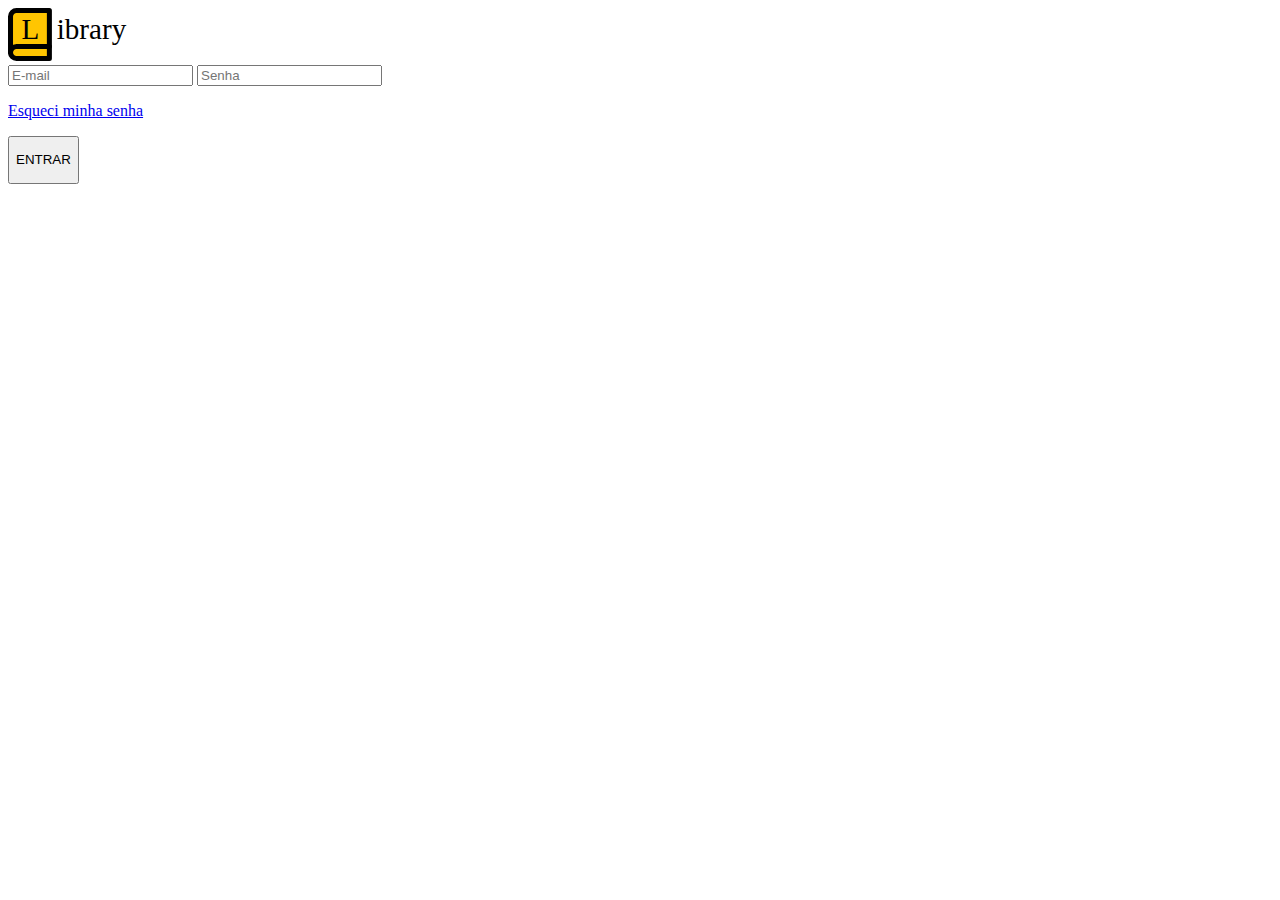
==== index.html @ 04789d7a "frist commit - create login page - import imgs" ====
<!DOCTYPE html>
<html lang="en">
	<head>
		<meta charset="UTF-8" />
		<meta http-equiv="X-UA-Compatible" content="IE=edge" />
		<meta name="viewport" content="width=device-width, initial-scale=1.0" />
		<title>Library - Login</title>
		<link rel="stylesheet" href="styles.css" />
		<link rel="preconnect" href="https://fonts.googleapis.com" />
		<link rel="preconnect" href="https://fonts.gstatic.com" crossorigin />
		<link
			href="https://fonts.googleapis.com/css2?family=Roboto:wght@400;700&display=swap"
			rel="stylesheet"
		/>
	</head>
	<body class="login-body">
		<div class="login-bg">
			<div class="login-card">
				<img src="./img/login/Logo.svg" alt="logo library" class="login-logo" />

				<form action="#" method="post" id="login-form">
					<input type="email" name="email" id="loginEmail" placeholder="E-mail" />
					<input type="password" name="" id="loginPass" placeholder="Senha" />
					<div>
						<a class="forget-pass" href="#"><p>Esqueci minha senha</p></a>
					</div>
				</form>
				<button class="login-btn" type="submit" form="login-form">
					<p>ENTRAR</p>
				</button>
			</div>
		</div>
	</body>
</html>
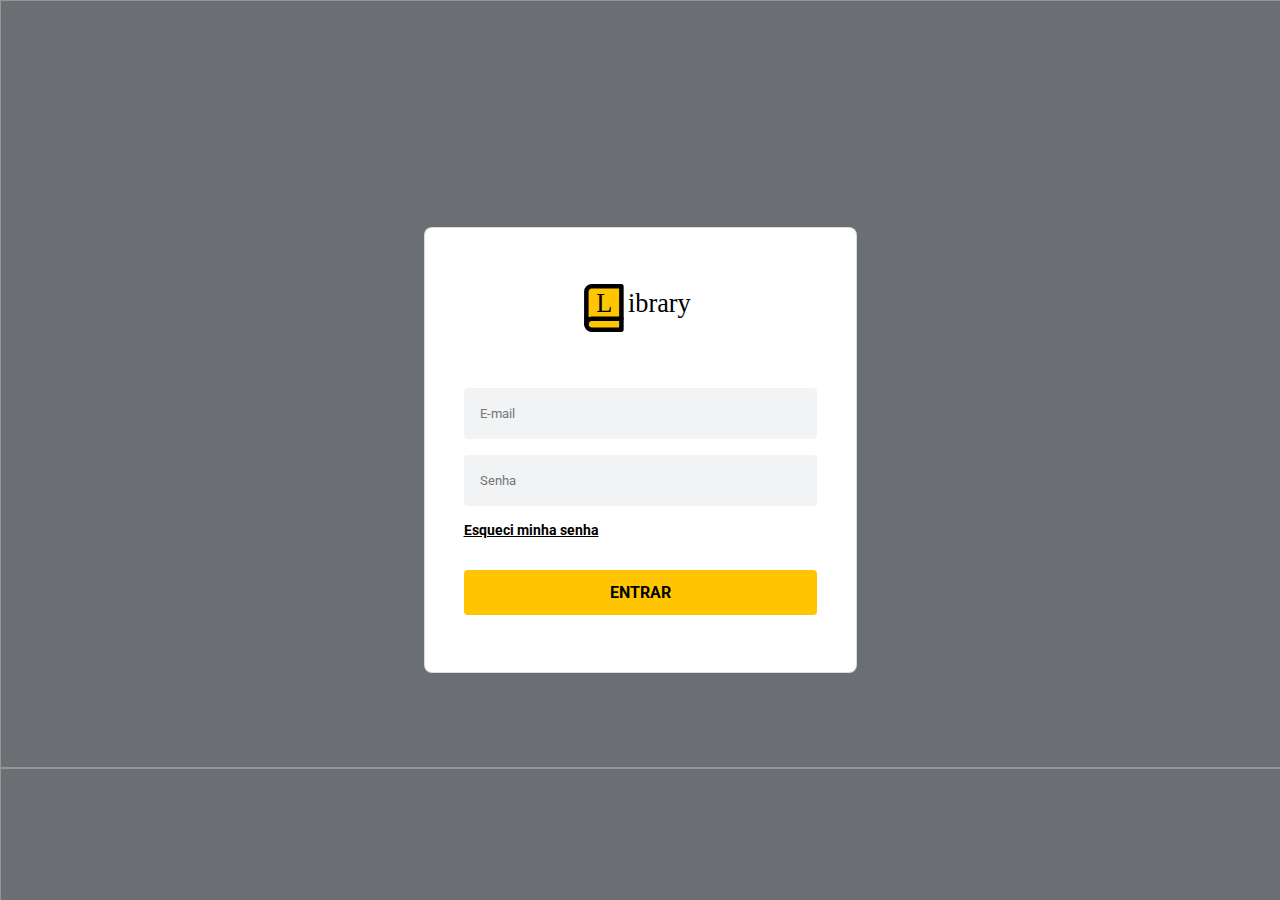
==== commit 4de1a988: "add data and script / adjustments css and html" ====
--- a/index.html
+++ b/index.html
@@ -5,6 +5,7 @@
 		<meta http-equiv="X-UA-Compatible" content="IE=edge" />
 		<meta name="viewport" content="width=device-width, initial-scale=1.0" />
 		<title>Library - Login</title>
+		<script src="./index.js" defer></script>
 		<link rel="stylesheet" href="styles.css" />
 		<link rel="preconnect" href="https://fonts.googleapis.com" />
 		<link rel="preconnect" href="https://fonts.gstatic.com" crossorigin />
@@ -19,8 +20,14 @@
 				<img src="./img/login/Logo.svg" alt="logo library" class="login-logo" />
 
 				<form action="#" method="post" id="login-form">
-					<input type="email" name="email" id="loginEmail" placeholder="E-mail" />
-					<input type="password" name="" id="loginPass" placeholder="Senha" />
+					<input type="email" name="email" id="loginUser" placeholder="E-mail" />
+					<input
+						type="password"
+						name=""
+						id="loginPass"
+						autocomplete=""
+						placeholder="Senha"
+					/>
 					<div>
 						<a class="forget-pass" href="#"><p>Esqueci minha senha</p></a>
 					</div>
--- a/styles.css
+++ b/styles.css
@@ -0,0 +1,241 @@
+* {
+	margin: 0;
+	padding: 0;
+	box-sizing: border-box;
+	font-family: "Roboto", sans-serif;
+}
+a {
+	color: currentColor;
+}
+
+/* Login page */
+.login-body {
+	background: url(./img/login/emil-widlund-xrbbXIXAWY0-unsplash.png) 50% 82%
+		no-repeat;
+	width: 100vw;
+	height: 100vh;
+}
+.login-bg {
+	background: url(./img/login/Retangulo310.svg);
+	background-color: rgba(52, 58, 64, 0.1);
+	width: 100%;
+	height: 100%;
+	display: flex;
+	justify-content: center;
+	align-items: center;
+}
+.login-card {
+	background-color: #fff;
+	width: 433px;
+	height: 446px;
+	opacity: 100%;
+	display: flex;
+	flex-direction: column;
+	align-items: center;
+	border: 1px solid #70707040;
+	border-radius: 8px;
+	padding: 56px 40px;
+}
+.login-logo {
+	width: 120px;
+	height: 48px;
+	margin-bottom: 56px;
+}
+.login-card form {
+	display: flex;
+	flex-direction: column;
+	gap: 16px;
+}
+.login-card input {
+	width: 353px;
+	height: 51px;
+	border-radius: 4px;
+	background-color: #f1f3f5;
+	border: 0;
+	padding: 16px;
+}
+.login-btn {
+	border: 0;
+	border-radius: 4px;
+	background-color: #ffc501;
+	height: 45px;
+	width: 353px;
+	font-size: 16px;
+	font-weight: bold;
+	margin-top: 32px;
+}
+.forget-pass {
+	text-align: left;
+	font-size: 14px;
+	font-weight: bold;
+}
+/* Home Page */
+
+.main-container {
+	background-color: #f4f4f4;
+}
+.main-nav {
+	display: flex;
+	justify-content: space-between;
+	padding: 0 24px;
+	align-items: center;
+	height: 96px;
+	background-color: #fff;
+}
+.main-user {
+	display: flex;
+	align-items: center;
+	font-size: 18px;
+	cursor: pointer;
+}
+
+.main-home {
+	margin: 24px;
+	background-color: #fff;
+	height: 100%;
+	justify-content: center;
+	align-items: center;
+	display: flex;
+	gap: 40px;
+	border-radius: 5px;
+	padding: 200px 244px;
+}
+.main-card {
+	width: 250px;
+	height: 224px;
+	display: flex;
+	flex-direction: column;
+	align-items: center;
+	gap: 27px;
+	border: 3px solid #f4f4f4;
+	border-radius: 5px;
+	text-decoration: none;
+	transition: 0.3s;
+}
+
+.main-card-icon {
+	width: 250px;
+	height: 150px;
+	background-color: #f4f4f4;
+	display: flex;
+	justify-content: center;
+	align-items: center;
+	border: 0;
+	transition: 0.3s;
+}
+.main-card:hover .main-card-icon {
+	background-color: #ffc501;
+	border-radius: 5px 5px 0 0;
+}
+.main-card:hover {
+	border: 3px solid #ffc501;
+}
+
+/* New Book */
+.main-newbook {
+	margin: 24px;
+	background-color: #fff;
+	display: flex;
+	flex-direction: column;
+	border-radius: 5px;
+	height: 624px;
+	padding: 24px;
+}
+.main-path {
+	display: flex;
+	gap: 8px;
+	align-self: flex-start;
+	text-decoration: none;
+}
+#newBook {
+	display: flex;
+	align-items: center;
+	justify-content: center;
+	margin-top: 117px;
+}
+.newBookGrid input,
+.newBookGrid select {
+	border: 1px solid #133052;
+	border-radius: 5px;
+	width: 350px;
+	min-height: 53px;
+	padding: 16px;
+}
+#newBook label {
+	position: absolute;
+	margin: 16px;
+	color: #133052;
+}
+.newBookGrid {
+	display: grid;
+	grid-template-columns: repeat(2, 1fr);
+	grid-template-rows: repeat(3, 1fr);
+	grid-column-gap: 24px;
+	grid-row-gap: 24px;
+	margin: 32px 48px;
+}
+.newBookGrid1 {
+	grid-area: 1 / 1 / 2 / 2;
+}
+.newBookGrid2 {
+	grid-area: 2 / 1 / 4 / 2;
+}
+.newBookGrid3 {
+	grid-area: 1 / 2 / 2 / 3;
+}
+.newBookGrid4 {
+	grid-area: 2 / 2 / 3 / 3;
+}
+.newBookGrid5 {
+	grid-area: 3 / 2 / 4 / 3;
+}
+#bookSynopsis {
+	height: 129px;
+}
+#bookCover {
+	height: 206px;
+	width: 172px;
+	border: 2px dashed #ffc501;
+	color: transparent;
+}
+.newBookLabelFile {
+	font-size: 20px;
+	display: flex;
+	justify-content: center;
+	align-items: center;
+}
+.labelFileCenter {
+	display: flex;
+	gap: 8px;
+	color: #ffc501 !important;
+}
+#bookEntry {
+	color: transparent;
+}
+#bookEntry:focus {
+	color: black;
+}
+#bookCover::file-selector-button {
+	display: none;
+}
+.newBookBtn {
+	align-self: flex-end;
+	margin-right: 187px;
+	display: flex;
+	gap: 24px;
+}
+.newBookBtn button {
+	width: 143px;
+	height: 53px;
+	font-size: 16px;
+}
+#newBookCancelBtn {
+	background-color: transparent;
+	border: 1px solid #133052;
+	border-radius: 5px;
+}
+#newBookSaveBtn {
+	background-color: #ffc501;
+	border: 0;
+	border-radius: 5px;
+}
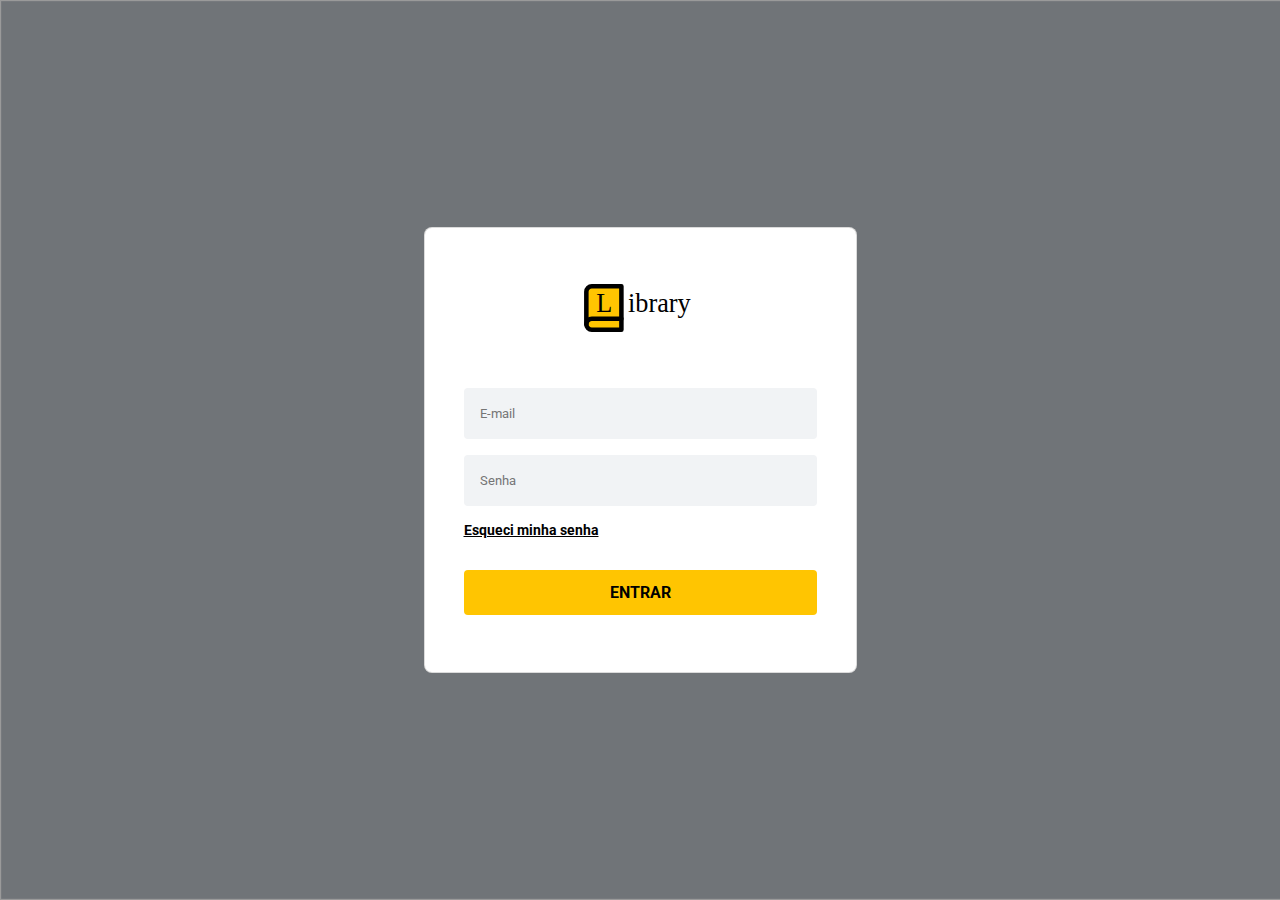
==== commit 129b565c: "add library js, css and modal for books" ====
--- a/index.html
+++ b/index.html
@@ -7,12 +7,9 @@
 		<title>Library - Login</title>
 		<script src="./index.js" defer></script>
 		<link rel="stylesheet" href="styles.css" />
-		<link rel="preconnect" href="https://fonts.googleapis.com" />
-		<link rel="preconnect" href="https://fonts.gstatic.com" crossorigin />
-		<link
-			href="https://fonts.googleapis.com/css2?family=Roboto:wght@400;700&display=swap"
-			rel="stylesheet"
-		/>
+		<link rel="preconnect" href="https://fonts.googleapis.com">
+<link rel="preconnect" href="https://fonts.gstatic.com" crossorigin>
+<link href="https://fonts.googleapis.com/css2?family=Roboto:wght@300;400;500;700&display=swap" rel="stylesheet">
 	</head>
 	<body class="login-body">
 		<div class="login-bg">
--- a/styles.css
+++ b/styles.css
@@ -16,8 +16,8 @@
 	height: 100vh;
 }
 .login-bg {
-	background: url(./img/login/Retangulo310.svg);
-	background-color: rgba(52, 58, 64, 0.1);
+	background: url(./img/login/Retangulo310.svg) no-repeat;
+	background-size: cover;
 	width: 100%;
 	height: 100%;
 	display: flex;
@@ -146,6 +146,7 @@
 	gap: 8px;
 	align-self: flex-start;
 	text-decoration: none;
+	padding: 24px;
 }
 #newBook {
 	display: flex;
@@ -165,6 +166,7 @@
 	position: absolute;
 	margin: 16px;
 	color: #133052;
+	display: none;
 }
 .newBookGrid {
 	display: grid;
@@ -189,6 +191,11 @@
 .newBookGrid5 {
 	grid-area: 3 / 2 / 4 / 3;
 }
+.coverPreview {
+	width: 172px;
+	height: 206px;
+	position: absolute;
+}
 #bookSynopsis {
 	height: 129px;
 }
@@ -197,12 +204,15 @@
 	width: 172px;
 	border: 2px dashed #ffc501;
 	color: transparent;
+	cursor: pointer;
 }
 .newBookLabelFile {
 	font-size: 20px;
 	display: flex;
 	justify-content: center;
 	align-items: center;
+	position: relative;
+	cursor: pointer;
 }
 .labelFileCenter {
 	display: flex;
@@ -239,3 +249,188 @@
 	border: 0;
 	border-radius: 5px;
 }
+
+/* Library */
+.main-library {
+	margin: 24px;
+	background-color: #fff;
+	display: flex;
+	flex-direction: column;
+	border-radius: 5px;
+	height: 100%;
+}
+.main-library-center {
+	margin: 48px 0;
+	display: flex;
+	justify-content: center;
+	align-items: center;
+	gap: 76px;
+	flex-direction: column;
+}
+.main-library-search form {
+	display: flex;
+	gap: 32px;
+}
+.inputsearchAndBtn {
+	width: 666px;
+	height: 53px;
+	border: 1px solid #adb5bd;
+	border-radius: 5px;
+	display: flex;
+	gap: 16px;
+	align-items: center;
+	justify-content: space-between;
+	padding-right: 8px;
+	padding-left: 16px;
+	cursor: text;
+}
+#searchBook {
+	width: 580px;
+	height: 50px;
+	border: 0;
+	background-color: transparent;
+}
+#searchBook:focus {
+	outline: none;
+}
+.searchBookBtn {
+	background-color: #ffc501;
+	width: 82px;
+	height: 37px;
+	border-radius: 5px;
+	border: 0;
+	cursor: pointer;
+}
+#filterGenre {
+	border: #adb5bd 1px solid;
+	border-radius: 5px;
+	width: 260px;
+	height: 53px;
+	padding: 16px;
+	appearance: none;
+	background: url(./img/library/Polígono\ 4down.svg) 95%/ 10px no-repeat;
+	cursor: pointer;
+	transition: 0.3s;
+}
+#filterGenre:focus {
+	appearance: none;
+	background: url(./img/library/Polígono\ 4.svg) 95%/ 10px no-repeat;
+}
+.main-library-cards {
+	width: 100%;
+	height: 100%;
+	gap: 40px;
+	display: flex;
+	flex-wrap: wrap;
+	justify-content: center;
+}
+.book-card {
+	width: 195px;
+	height: 260px;
+	display: flex;
+	flex-direction: column;
+	background-color: #f4f4f4;
+	gap: 16px;
+	padding: 24px 44px;
+	font-size: 16px;
+	text-align: center;
+	cursor: pointer;
+}
+.book-card img {
+	width: 108px;
+	height: 155px;
+}
+
+/* Modal Book Info */
+.modal-container {
+	width: 100vw;
+	height: 100vh;
+	background-color: #3a3a4070;
+	border: 1px solid #707070;
+	position: fixed;
+	top: 0px;
+	left: 0px;
+	display: none;
+	justify-content: center;
+	padding: 55px;
+}
+.modal-book {
+	width: 816px;
+	height: 585px;
+	background-color: #fff;
+	border: 1px solid #707070;
+	display: flex;
+	gap: 40px;
+	padding: 70px 40px 40px;
+	position: relative;
+}
+.modal-left-side,
+.modal-right-side {
+	display: flex;
+	flex-direction: column;
+	justify-content: space-between;
+}
+.modal-right-side {
+	width: 100%;
+}
+.modal-left-side img {
+	object-fit: contain;
+	max-width: 272px;
+	max-height: 390px;
+}
+.modal-left-side button {
+	background-color: #ffc505;
+	border: 1px solid #adb5bd;
+	padding: 16px 82px;
+	display: flex;
+	gap: 12px;
+	font-size: 16px;
+	font-weight: 500;
+	border-radius: 5px;
+}
+.modal-txt-info {
+	color: #3e4756;
+}
+.modal-txt-info h2 {
+	font-size: 20px;
+	font-weight: 500;
+	text-align: center;
+}
+.modal-txt-info h3 {
+	font-size: 16px;
+	font-weight: 500;
+	margin-bottom: 8px;
+	margin-top: 24px;
+}
+.modal-txt-info p {
+	font-size: 16px;
+	font-weight: 300;
+	margin-bottom: 24px;
+}
+.modal-btns {
+	display: flex;
+	gap: 24px;
+	justify-content: center;
+}
+.modal-btns button {
+	padding: 16px 24px;
+	font-size: 16px;
+	font-weight: 500;
+	background-color: #fff;
+	border-radius: 5px;
+}
+.modal-close {
+	width: 16px;
+	height: 16px;
+	padding: 24px;
+	position: absolute;
+	right: 0;
+	top: 0;
+	display: flex;
+	justify-content: center;
+	align-items: center;
+	cursor: pointer;
+}
+.show-modal {
+	display: flex;
+}
